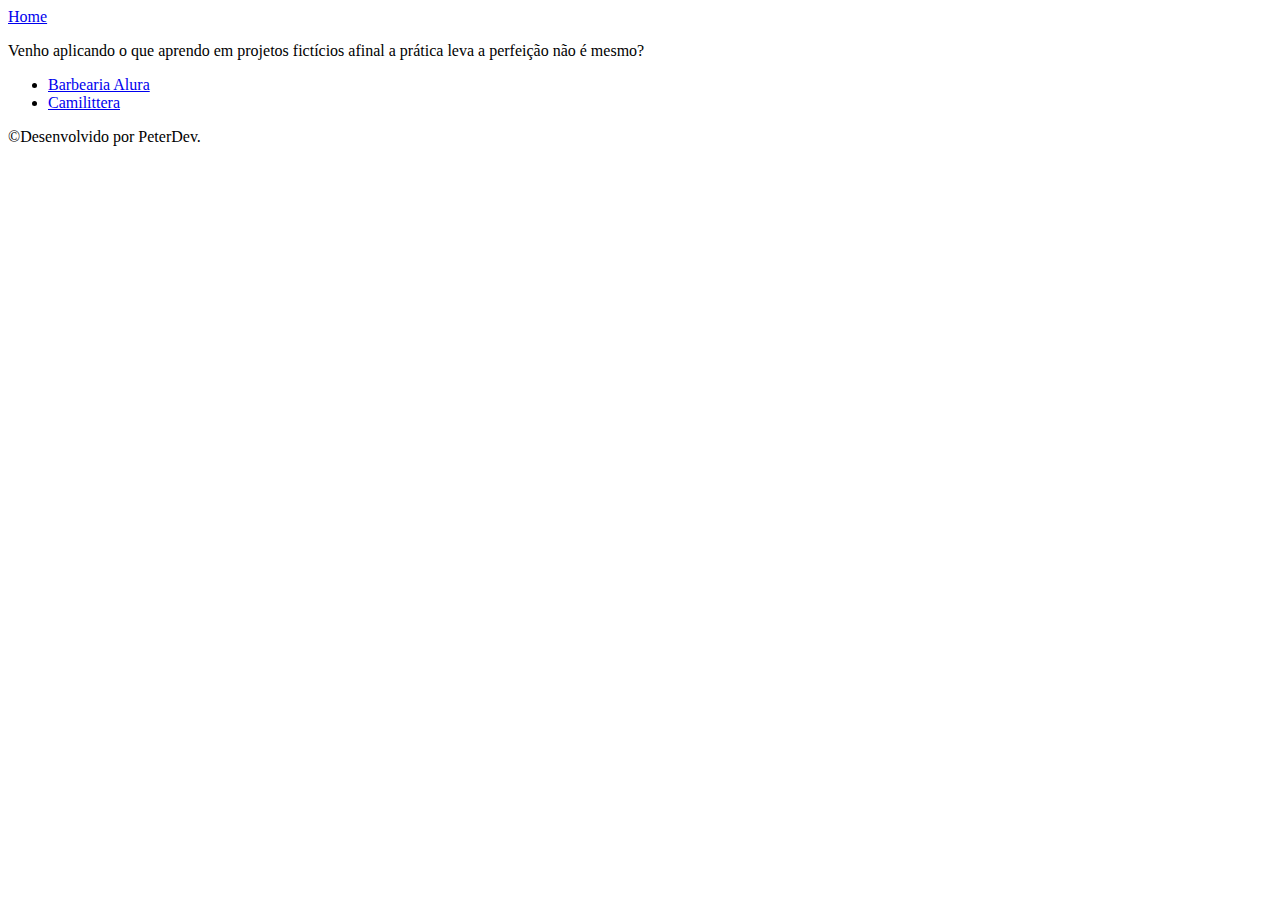
==== about.html @ f7624043 "1° Alteração" ====
<!DOCTYPE html>
<html lang="pt-br">

<head>
    <meta charset="UTF-8">
    <meta http-equiv="X-UA-Compatible" content="IE=edge">
    <meta name="viewport" content="width=device-width, initial-scale=1.0">
    <link rel="shortcut icon" href="assets/Logo Github.ico" type="image/x-icon">
    <title>Meus Projetos</title>
    <link rel="stylesheet" href="./styles/style.css">
</head>

<body>
    <header class="cabecalho">
        <nav class="cabecalho__menu">
            <a class="cabecalho__menu__link" href="index.html">Home</a>
        </nav>
    </header>

    <main class="apresentacao__about">
        <p class="apresentacao__conteudo__texto">Venho aplicando o que aprendo em projetos fictícios afinal a prática leva a perfeição não é mesmo?</p>

        <ul>
            <li class="apresentacao__links__link"><a href="/Barbearia Alura/index.html">Barbearia Alura</a></li>
            <li class="apresentacao__links__link"><a href="/Camilittera/index.html">Camilittera</a></li>
        </ul>
    </main>

    <footer class="rodape">
        <p>&copy;Desenvolvido por PeterDev.</p>
    </footer>
</body>

</html>
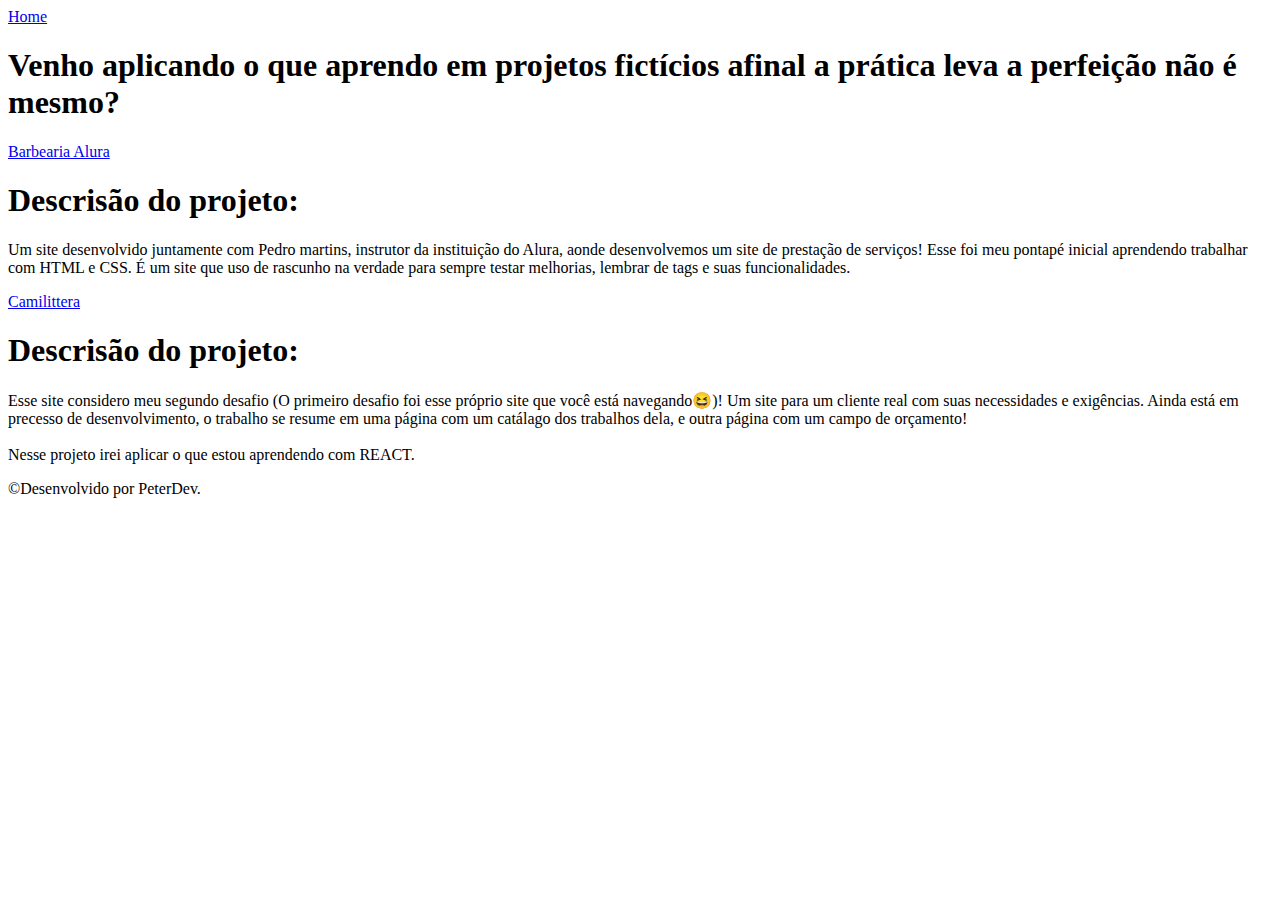
==== commit d447977a: "2° Alteração" ====
--- a/about.html
+++ b/about.html
@@ -7,23 +7,37 @@
     <meta name="viewport" content="width=device-width, initial-scale=1.0">
     <link rel="shortcut icon" href="assets/Logo Github.ico" type="image/x-icon">
     <title>Meus Projetos</title>
-    <link rel="stylesheet" href="./styles/style.css">
+    <link rel="stylesheet" href="./styles/stylehome.css">
 </head>
 
 <body>
-    <header class="cabecalho">
-        <nav class="cabecalho__menu">
+    <header class="cabecalho_sobremin">
+        <nav class="cabecalho__menu__about">
             <a class="cabecalho__menu__link" href="index.html">Home</a>
         </nav>
     </header>
 
     <main class="apresentacao__about">
-        <p class="apresentacao__conteudo__texto">Venho aplicando o que aprendo em projetos fictícios afinal a prática leva a perfeição não é mesmo?</p>
+        <h1 class="apresentacao__conteudo__texto__about">Venho aplicando o que aprendo 
+            em projetos fictícios afinal a <strong class="apresentacao_titulo">prática</strong> leva a 
+            <strong class="apresentacao_titulo">perfeição</strong> não é mesmo?</h1>
 
-        <ul>
-            <li class="apresentacao__links__link"><a href="/Barbearia Alura/index.html">Barbearia Alura</a></li>
-            <li class="apresentacao__links__link"><a href="/Camilittera/index.html">Camilittera</a></li>
-        </ul>
+        <nav class="projetos">
+            <li class="apresentacao__links__about"><a href="/Barbearia Alura/index.html">Barbearia Alura</a></li>
+            <h1>Descrisão do projeto:</h1>
+            <p class="descrisao">Um site desenvolvido juntamente com Pedro martins, instrutor da instituição do Alura, aonde desenvolvemos
+                um site de prestação de serviços! Esse foi meu pontapé inicial aprendendo trabalhar com HTML e CSS.
+
+                É um site que uso de rascunho na verdade para sempre testar melhorias, lembrar de tags e suas funcionalidades.
+            </p>
+            <li class="apresentacao__links__about"><a href="/Camilittera/index.html">Camilittera</a></li>
+            <h1>Descrisão do projeto:</h1>
+            <p class="descrisao">Esse site considero meu segundo desafio (O primeiro desafio foi esse próprio site que você está navegando😆)! Um site para um cliente real com suas necessidades e 
+                exigências. Ainda está em precesso de desenvolvimento, o trabalho se resume em uma página com um catálago dos trabalhos dela, 
+                e outra página com um campo de orçamento!<br><br>
+                Nesse projeto irei aplicar o que estou aprendendo com REACT.
+            </p>
+        </nav>
     </main>
 
     <footer class="rodape">
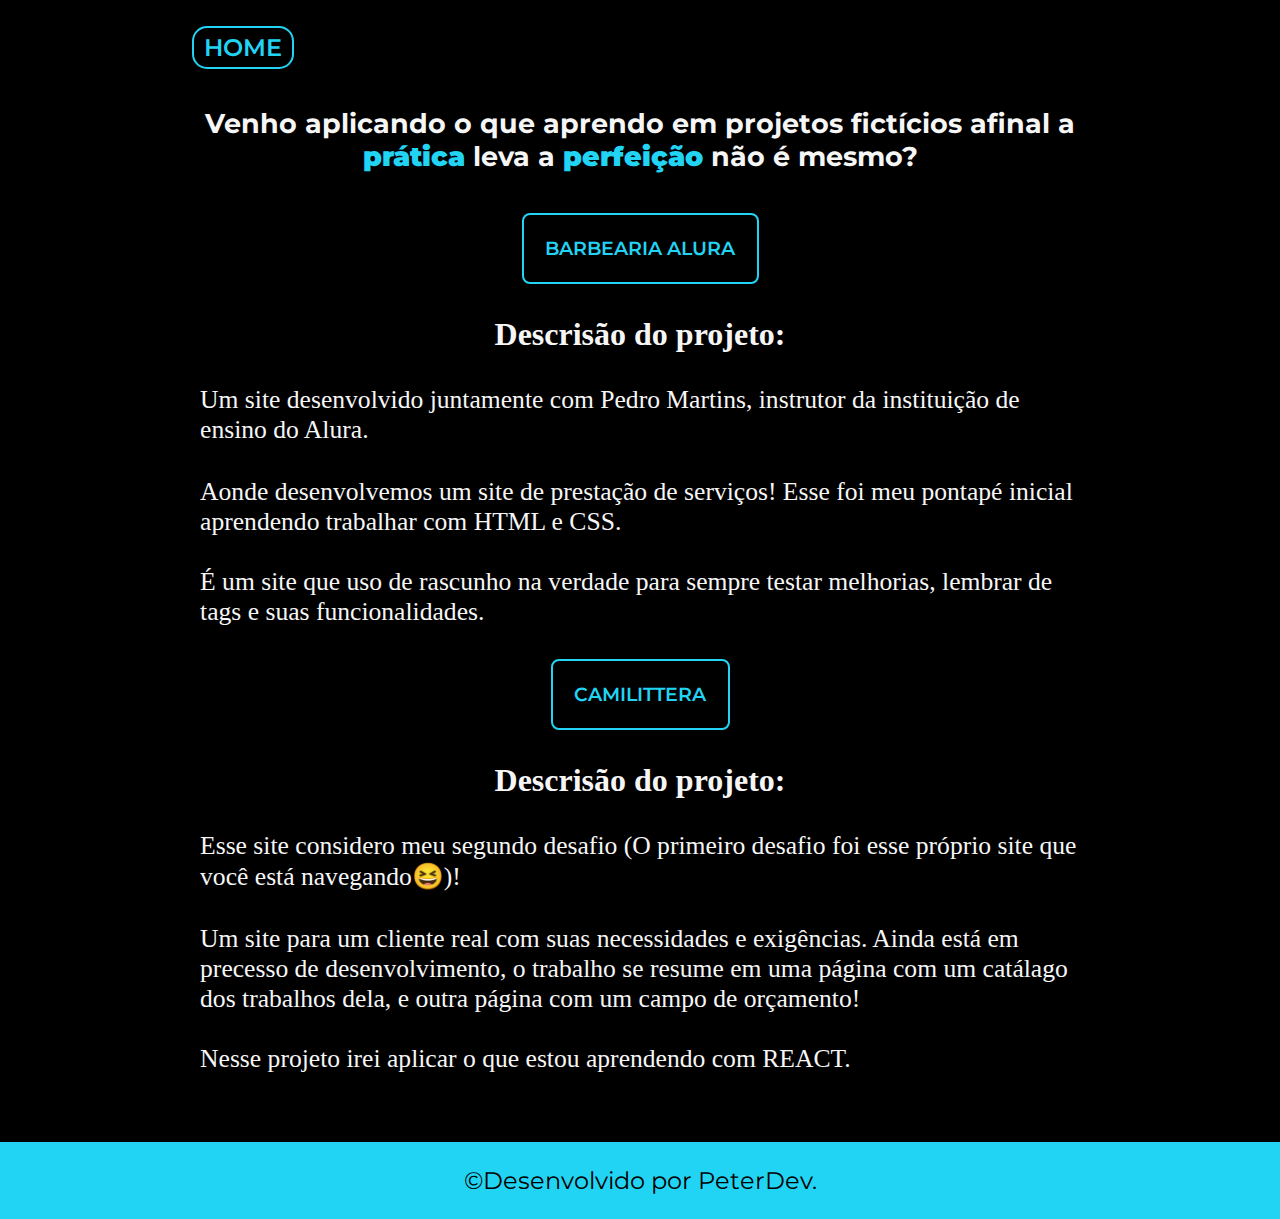
==== commit 6c8af248: "Update about.html" ====
--- a/about.html
+++ b/about.html
@@ -7,7 +7,7 @@
     <meta name="viewport" content="width=device-width, initial-scale=1.0">
     <link rel="shortcut icon" href="assets/Logo Github.ico" type="image/x-icon">
     <title>Meus Projetos</title>
-    <link rel="stylesheet" href="./styles/stylehome.css">
+    <link rel="stylesheet" href="./styles/styleabout.css">
 </head>
 
 <body>
@@ -25,17 +25,16 @@
         <nav class="projetos">
             <li class="apresentacao__links__about"><a href="/Barbearia Alura/index.html">Barbearia Alura</a></li>
             <h1>Descrisão do projeto:</h1>
-            <p class="descrisao">Um site desenvolvido juntamente com Pedro martins, instrutor da instituição do Alura, aonde desenvolvemos
-                um site de prestação de serviços! Esse foi meu pontapé inicial aprendendo trabalhar com HTML e CSS.
+            <p class="descrisao">Um site desenvolvido juntamente com Pedro Martins, instrutor da instituição de ensino do Alura.</p>
+            <p class="descrisao">Aonde desenvolvemos um site de prestação de serviços! Esse foi meu pontapé inicial aprendendo trabalhar com HTML e CSS.<br><br>
+            É um site que uso de rascunho na verdade para sempre testar melhorias, lembrar de tags e suas funcionalidades.</p>
 
-                É um site que uso de rascunho na verdade para sempre testar melhorias, lembrar de tags e suas funcionalidades.
-            </p>
             <li class="apresentacao__links__about"><a href="/Camilittera/index.html">Camilittera</a></li>
             <h1>Descrisão do projeto:</h1>
-            <p class="descrisao">Esse site considero meu segundo desafio (O primeiro desafio foi esse próprio site que você está navegando😆)! Um site para um cliente real com suas necessidades e 
-                exigências. Ainda está em precesso de desenvolvimento, o trabalho se resume em uma página com um catálago dos trabalhos dela, 
+            <p class="descrisao">Esse site considero meu segundo desafio (O primeiro desafio foi esse próprio site que você está navegando😆)!</p>
+            <p class="descrisao">Um site para um cliente real com suas necessidades e exigências. Ainda está em precesso de desenvolvimento, o trabalho se resume em uma página com um catálago dos trabalhos dela, 
                 e outra página com um campo de orçamento!<br><br>
-                Nesse projeto irei aplicar o que estou aprendendo com REACT.
+                Nesse projeto irei aplicar o que estou aprendendo com REACT.<br><br>
             </p>
         </nav>
     </main>
@@ -45,4 +44,4 @@
     </footer>
 </body>
 
-</html>+</html>
--- a/styles/styleabout.css
+++ b/styles/styleabout.css
@@ -0,0 +1,122 @@
+@import url('https://fonts.googleapis.com/css2?family=Krona+One&family=Montserrat:wght@400;600&display=swap');
+
+:root {
+    --cor-primaria: #000000;
+    --cor-secundaria: #f6f6f6;
+    --cor-terciaria: #22d4f4;
+    --cor-hover: #272727;
+
+    --font-primaria: 'kroma One', sans-serif;
+    --font-secundaria: 'Montserrat', sans-serif;
+}
+
+*{
+    margin: 0;
+    padding: 0;
+}
+
+body {
+    background-color: var(--cor-primaria);
+    color: var(--cor-secundaria);
+}
+
+.cabecalho_sobremin {
+    padding: 2%  0 0 15%;
+}
+
+.cabecalho__menu__about {
+    display: flex;
+    gap: 80px;
+}
+
+.cabecalho__menu__link {
+    font-family: var(--font-secundaria);
+    font-size: 24px;
+    font-weight: 600;
+    color: var(--cor-terciaria);
+    text-decoration: none;
+    border: 2px solid var(--cor-terciaria);
+    padding: 5px 10px;
+    border-radius: 15px;
+}
+
+.apresentacao__about {
+    padding: 3% 15%;
+    display: flex;
+    flex-direction: column;
+    gap: 40px;
+}
+
+.apresentacao__conteudo__texto__about {
+    text-align: center;
+    font-size: 1.7rem;
+    font-family: var(--font-secundaria);
+}
+
+.apresentacao_titulo {
+    color: var(--cor-terciaria);
+}
+
+.projetos {
+    display: flex;
+    flex-direction: column;
+    justify-content: space-between;
+    align-items: center;
+    gap: 32px;
+    margin: 0 0.9%;
+}
+
+nav a {
+    text-transform: uppercase;
+    text-decoration: none;
+    color: var(--cor-terciaria);
+}
+
+.descrisao {
+    font-size: 1.6rem;
+}
+
+.apresentacao__links__about {
+    display: inline-block;
+    justify-content: center;
+    gap: 15px;
+    border: 2px solid var(--cor-terciaria);
+    width: auto;
+    text-align: center;
+    border-radius: 8px;
+    font-size: 1.2rem;
+    font-weight: 600;
+    padding: 21.5px ;
+    text-decoration: none;
+    color: var(--cor-secundaria);
+    font-family: var(--font-secundaria);
+}
+
+.rodape {
+    padding: 24px;
+    color: var(--cor-primaria);
+    background-color: var(--cor-terciaria);
+    text-align: center;
+    font-family: var(--font-secundaria);
+    font-size: 1.5rem;
+    font-weight: 400;
+}
+
+@media (max-width: 1200px) {
+    .cabecalho {
+        padding: 10%;
+    }
+
+    .cabecalho__menu {
+        justify-content: center;
+    }
+    
+    .apresentacao {
+        flex-direction: column-reverse;
+        padding: 5%;
+    }
+
+    .apresentacao__conteudo {
+        width: auto;
+    }
+}